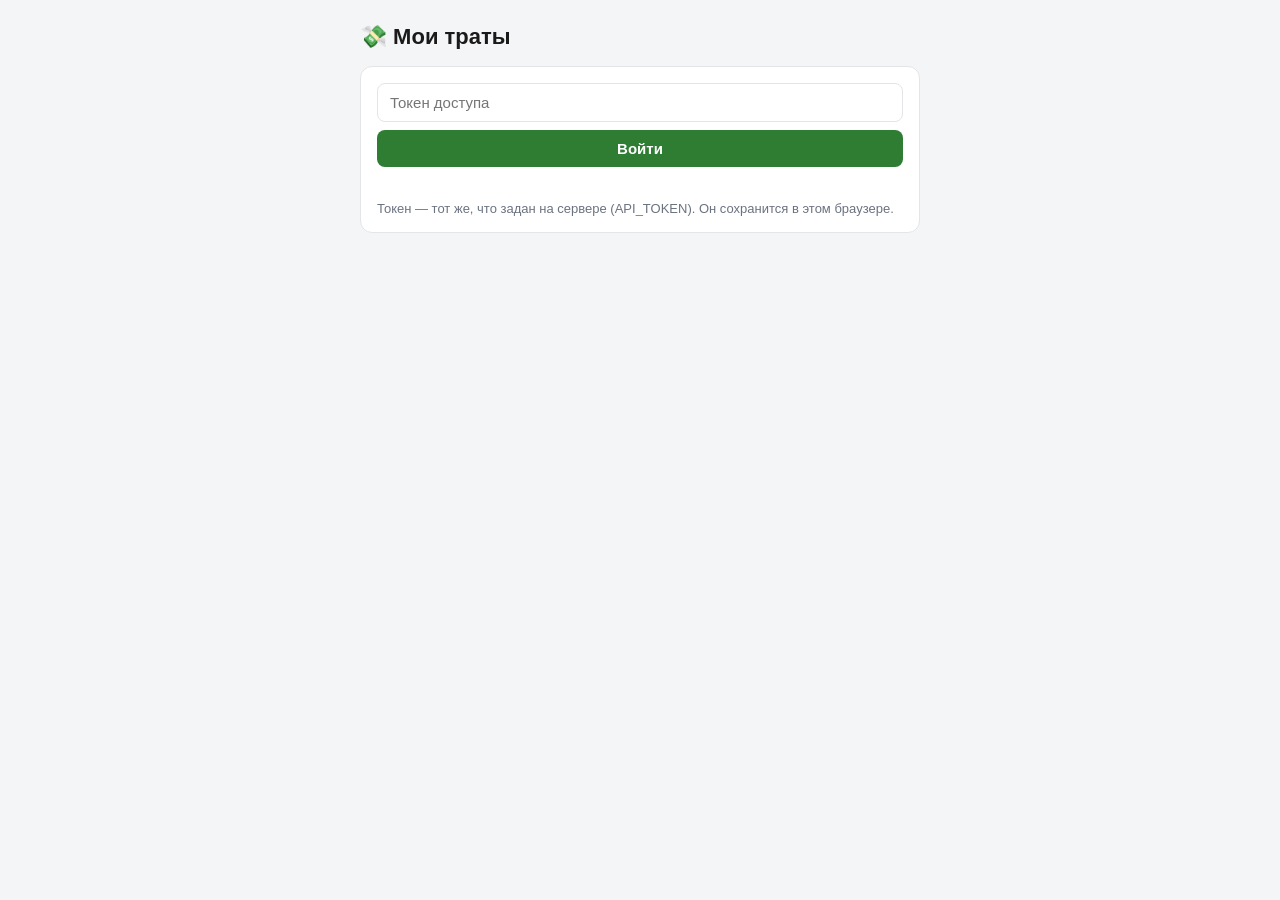
==== backend/src/main/resources/static/index.html @ 8e9bea10 "Диаграммы разбивки: кольцевая (donut) диаграмма по категориям - Android: BreakdownSection рисует don" ====
<!DOCTYPE html>
<html lang="ru">
<head>
    <meta charset="UTF-8">
    <meta name="viewport" content="width=device-width, initial-scale=1.0">
    <title>Мои траты</title>
    <style>
        :root {
            --bg: #f4f5f7;
            --card: #ffffff;
            --text: #1a1a1a;
            --muted: #6b7280;
            --accent: #2e7d32;
            --border: #e3e5e8;
            --danger: #c0392b;
        }
        @media (prefers-color-scheme: dark) {
            :root {
                --bg: #16181c; --card: #22262c; --text: #e8eaed;
                --muted: #9aa0a6; --border: #333840;
            }
        }
        * { box-sizing: border-box; }
        body {
            margin: 0; padding: 16px; background: var(--bg); color: var(--text);
            font-family: -apple-system, Segoe UI, Roboto, Arial, sans-serif;
            display: flex; justify-content: center;
        }
        .wrap { width: 100%; max-width: 560px; }
        h1 { font-size: 22px; margin: 8px 0 16px; }
        .card {
            background: var(--card); border: 1px solid var(--border);
            border-radius: 12px; padding: 16px; margin-bottom: 16px;
        }
        form { display: flex; flex-wrap: wrap; gap: 8px; }
        input {
            padding: 10px 12px; border: 1px solid var(--border); border-radius: 8px;
            background: transparent; color: var(--text); font-size: 15px;
        }
        #category { flex: 1 1 160px; }
        #amount { width: 110px; }
        #note { flex: 1 1 100%; }
        #token { flex: 1 1 100%; }
        button {
            padding: 10px 16px; border: none; border-radius: 8px; cursor: pointer;
            background: var(--accent); color: #fff; font-size: 15px; font-weight: 600;
        }
        button:disabled { opacity: .6; cursor: default; }
        #addBtn, #loginBtn { flex: 1 1 100%; }
        .hint { color: var(--muted); font-size: 13px; margin-top: 8px; }
        .topbar { display: flex; align-items: center; justify-content: space-between; }
        .linkbtn {
            background: transparent; color: var(--muted); font-weight: 400;
            font-size: 13px; padding: 4px 8px;
        }
        .periods { display: flex; gap: 8px; margin-bottom: 16px; flex-wrap: wrap; }
        .periods button {
            flex: 1; background: var(--card); color: var(--text);
            border: 1px solid var(--border); font-weight: 500; padding: 8px 10px;
        }
        .periods button.active { background: var(--accent); color: #fff; border-color: var(--accent); }
        .total { font-size: 15px; color: var(--muted); margin: 4px 2px 12px; }
        .total b { color: var(--text); font-size: 18px; }
        .bd-title { font-weight: 600; margin-bottom: 8px; }
        .bd-row { padding: 8px 2px; }
        .bd-head { display: flex; justify-content: space-between; font-size: 15px; margin-bottom: 4px; gap: 8px; }
        .bd-head span:last-child { color: var(--muted); white-space: nowrap; }
        .bd-bar { height: 6px; border-radius: 3px; background: var(--border); overflow: hidden; }
        .bd-bar > div { height: 100%; background: var(--accent); }
        .donut { width: 170px; height: 170px; border-radius: 50%; margin: 8px auto 16px; position: relative; }
        .donut-hole {
            position: absolute; inset: 34px; border-radius: 50%; background: var(--card);
            display: flex; align-items: center; justify-content: center;
        }
        .donut-hole span { font-weight: 600; font-size: 15px; }
        .dot { display: inline-block; width: 11px; height: 11px; border-radius: 3px; margin-right: 8px; vertical-align: middle; }
        .row {
            display: flex; align-items: center; gap: 12px;
            padding: 12px 4px; border-bottom: 1px solid var(--border);
        }
        .row:last-child { border-bottom: none; }
        .row .info { flex: 1; min-width: 0; }
        .row .cat { font-size: 16px; }
        .row .date { font-size: 12px; color: var(--muted); margin-top: 2px; }
        .row .amt { font-size: 16px; font-weight: 600; white-space: nowrap; }
        .del {
            background: transparent; color: var(--danger); font-size: 18px;
            padding: 4px 8px; font-weight: 400;
        }
        .edit {
            background: transparent; color: var(--muted); font-size: 16px;
            padding: 4px 8px; font-weight: 400;
        }
        .empty { color: var(--muted); text-align: center; padding: 24px 0; }
        .error { color: var(--danger); margin: 8px 2px; min-height: 18px; }
        .hidden { display: none; }
    </style>
</head>
<body>
<div class="wrap">
    <div class="topbar">
        <h1>💸 Мои траты</h1>
        <button id="logoutBtn" class="linkbtn hidden" type="button">Сменить токен</button>
    </div>

    <!-- Экран входа: показывается, пока не введён верный токен. -->
    <div class="card" id="loginCard">
        <form id="loginForm">
            <input id="token" type="password" placeholder="Токен доступа" required>
            <button id="loginBtn" type="submit">Войти</button>
        </form>
        <div class="error" id="loginError"></div>
        <div class="hint">Токен — тот же, что задан на сервере (API_TOKEN). Он сохранится в этом браузере.</div>
    </div>

    <!-- Основной интерфейс: показывается после входа. -->
    <div id="appArea" class="hidden">
        <div class="card">
            <form id="addForm">
                <input id="category" placeholder="Категория (напр. кофе)" required>
                <input id="amount" placeholder="Сумма" inputmode="decimal" required>
                <input id="note" placeholder="Заметка (необязательно)">
                <button id="addBtn" type="submit">Добавить трату</button>
            </form>
            <div class="error" id="error"></div>
        </div>

        <div class="card" id="budget"></div>

        <div class="periods" id="periods">
            <button type="button" data-period="today">Сегодня</button>
            <button type="button" data-period="week">Неделя</button>
            <button type="button" data-period="month" class="active">Месяц</button>
            <button type="button" data-period="all">Всё</button>
        </div>

        <div class="total" id="total"></div>

        <div class="card hidden" id="breakdown"></div>

        <div class="card" id="list">
            <div class="empty">Загрузка…</div>
        </div>
    </div>
</div>

<script>
    const API = '/api/expenses';
    const errorEl = document.getElementById('error');
    const listEl = document.getElementById('list');
    const totalEl = document.getElementById('total');
    const breakdownEl = document.getElementById('breakdown');
    const loginCard = document.getElementById('loginCard');
    const appArea = document.getElementById('appArea');
    const loginError = document.getElementById('loginError');

    let allData = [];            // все траты, как пришли с сервера
    let currentPeriod = 'month'; // выбранный период: today | week | month | all
    let budgetValue = null;      // месячный бюджет (null — не задан)

    // --- Токен доступа хранится в localStorage этого браузера ---
    function getToken() { return localStorage.getItem('apiToken') || ''; }
    function setToken(t) {
        if (t) localStorage.setItem('apiToken', t);
        else localStorage.removeItem('apiToken');
    }

    function showLogin(msg) {
        loginError.textContent = msg || '';
        loginCard.classList.remove('hidden');
        appArea.classList.add('hidden');
        document.getElementById('logoutBtn').classList.add('hidden');
    }
    function showApp() {
        loginCard.classList.add('hidden');
        appArea.classList.remove('hidden');
        document.getElementById('logoutBtn').classList.remove('hidden');
    }

    // Обёртка над fetch: добавляет токен в заголовок и обрабатывает 401 (неверный токен).
    async function apiFetch(path, opts = {}) {
        const headers = Object.assign({}, opts.headers || {}, {
            'Authorization': 'Bearer ' + getToken(),
        });
        const res = await fetch(path, Object.assign({}, opts, { headers }));
        if (res.status === 401) {
            setToken('');
            showLogin('Неверный токен. Введите правильный.');
            throw new Error('Не авторизовано (401)');
        }
        return res;
    }

    function money(v) { return Number.isInteger(v) ? String(v) : String(v); }

    // Категориальная палитра (референс dataviz-гайда): 8 хуёв в фиксированном порядке под
    // светлую/тёмную тему; цвет закреплён за категорией. Остальное («прочее», «без категории») — серый.
    const CAT_ORDER = ['еда', 'транспорт', 'дом', 'развлечения', 'здоровье', 'одежда', 'связь', 'подарки'];
    const CAT_HUES_LIGHT = ['#2a78d6', '#008300', '#e87ba4', '#eda100', '#1baf7a', '#eb6834', '#4a3aa7', '#e34948'];
    const CAT_HUES_DARK = ['#3987e5', '#008300', '#d55181', '#c98500', '#199e70', '#d95926', '#9085e9', '#e66767'];
    function catColor(group) {
        const dark = window.matchMedia('(prefers-color-scheme: dark)').matches;
        const i = CAT_ORDER.indexOf(group);
        if (i >= 0) return (dark ? CAT_HUES_DARK : CAT_HUES_LIGHT)[i];
        return dark ? '#6b7280' : '#9aa0a6';
    }

    function fmtDate(iso) {
        const d = new Date(iso);
        if (isNaN(d)) return iso.slice(0, 16);
        const p = (n) => String(n).padStart(2, '0');
        return `${p(d.getDate())}.${p(d.getMonth() + 1)} ${p(d.getHours())}:${p(d.getMinutes())}`;
    }

    // Начало сегодняшнего дня (00:00) — от него отсчитываем периоды.
    function startOfToday() { const d = new Date(); d.setHours(0, 0, 0, 0); return d; }

    // Попадает ли трата в выбранный период. Неделя = последние 7 дней, месяц = последние 30 дней.
    function inPeriod(iso) {
        if (currentPeriod === 'all') return true;
        const d = new Date(iso);
        if (isNaN(d)) return true;
        const today0 = startOfToday();
        if (currentPeriod === 'today') return d >= today0;
        const start = new Date(today0);
        start.setDate(start.getDate() - (currentPeriod === 'week' ? 6 : 29));
        return d >= start;
    }

    async function load() {
        errorEl.textContent = '';
        try {
            const res = await apiFetch(API);
            if (!res.ok) throw new Error('HTTP ' + res.status);
            const data = await res.json();
            data.sort((a, b) => b.createdAt.localeCompare(a.createdAt));
            allData = data;
            const bRes = await apiFetch('/api/budget');
            budgetValue = bRes.ok ? (await bRes.json()).monthlyBudget : null;
            renderBudget();
            applyView();
        } catch (e) {
            if (e.message.includes('401')) return;
            listEl.innerHTML = '<div class="empty">Не удалось загрузить траты</div>';
            errorEl.textContent = 'Ошибка сети: ' + e.message;
        }
    }

    // Пересчитать и перерисовать всё под выбранный период.
    function applyView() {
        const data = allData.filter((e) => inPeriod(e.createdAt));
        renderTotal(data);
        renderBreakdown(data);
        renderList(data);
    }

    // Относится ли трата к текущему календарному месяцу (для бюджета).
    function inCurrentMonth(iso) {
        const d = new Date(iso);
        if (isNaN(d)) return false;
        const now = new Date();
        return d.getFullYear() === now.getFullYear() && d.getMonth() === now.getMonth();
    }

    // Карточка бюджета: сколько потрачено за календарный месяц против лимита.
    function renderBudget() {
        const el = document.getElementById('budget');
        const spent = allData.filter((e) => inCurrentMonth(e.createdAt)).reduce((s, e) => s + e.amount, 0);
        if (budgetValue == null) {
            el.innerHTML = `<div class="topbar"><span class="bd-title">Бюджет на месяц</span>
                <button class="linkbtn" id="setBudget">Задать</button></div>
                <div class="hint">Не задан. Нажми «Задать», чтобы установить лимит.</div>`;
        } else {
            const left = budgetValue - spent;
            const over = left < 0;
            const pct = budgetValue > 0 ? Math.min(100, Math.round(spent / budgetValue * 100)) : 0;
            const barColor = over ? 'var(--danger)' : 'var(--accent)';
            const leftText = over ? 'Перерасход: ' + money(-left) + ' ₽' : 'Осталось: ' + money(left) + ' ₽';
            el.innerHTML = `<div class="topbar"><span class="bd-title">Бюджет на месяц</span>
                <button class="linkbtn" id="setBudget">Изменить</button></div>
                <div>Потрачено ${money(spent)} из ${money(budgetValue)} ₽</div>
                <div class="bd-bar" style="margin:8px 0"><div style="width:${pct}%;background:${barColor}"></div></div>
                <div style="color:${over ? 'var(--danger)' : 'var(--muted)'}">${leftText}</div>`;
        }
        document.getElementById('setBudget').addEventListener('click', editBudget);
    }

    async function editBudget() {
        const cur = budgetValue == null ? '' : String(budgetValue);
        const input = prompt('Бюджет на месяц (₽). Оставь пустым, чтобы убрать бюджет:', cur);
        if (input === null) return; // нажали "Отмена"
        const v = input.trim() === '' ? null : parseFloat(input.replace(',', '.'));
        try {
            await apiFetch('/api/budget', {
                method: 'PUT',
                headers: { 'Content-Type': 'application/json' },
                body: JSON.stringify({ monthlyBudget: (v && v > 0) ? v : null }),
            });
            load();
        } catch (e) {
            if (!e.message.includes('401')) errorEl.textContent = 'Не удалось сохранить бюджет: ' + e.message;
        }
    }

    function renderTotal(data) {
        const sum = data.reduce((s, e) => s + e.amount, 0);
        totalEl.innerHTML = `Всего за период: <b>${money(sum)} ₽</b> · ${data.length} трат`;
    }

    // Разбивка по обобщённым категориям (от ИИ): кольцевая диаграмма + легенда.
    function renderBreakdown(data) {
        if (data.length === 0) { breakdownEl.classList.add('hidden'); return; }
        breakdownEl.classList.remove('hidden');
        const total = data.reduce((s, e) => s + e.amount, 0);
        const map = {};
        data.forEach((e) => {
            const g = e.categoryGroup || 'без категории';
            map[g] = (map[g] || 0) + e.amount;
        });
        // Все группы (их не больше ~10), по убыванию — чтобы доли складывались в целое кольцо.
        const groups = Object.entries(map).sort((a, b) => b[1] - a[1]);

        // Кольцо через conic-gradient: доли идут подряд.
        let acc = 0;
        const stops = groups.map(([g, sum]) => {
            const from = total > 0 ? acc / total * 100 : 0;
            acc += sum;
            const to = total > 0 ? acc / total * 100 : 0;
            return `${catColor(g)} ${from}% ${to}%`;
        }).join(', ');

        // Легенда: цветной маркер + название + сумма и доля.
        const legend = groups.map(([g, sum]) => {
            const pct = total > 0 ? Math.round(sum / total * 100) : 0;
            return `<div class="bd-row"><div class="bd-head">
                <span><span class="dot" style="background:${catColor(g)}"></span>${escapeHtml(g)}</span>
                <span>${money(sum)} ₽ · ${pct}%</span></div></div>`;
        }).join('');

        breakdownEl.innerHTML = `<div class="topbar"><span class="bd-title">По категориям</span>
            <button class="linkbtn" id="reclassifyBtn" title="Определить категории через ИИ">↻ ИИ</button></div>
            <div class="donut" style="background: conic-gradient(${stops})">
                <div class="donut-hole"><span>${money(total)} ₽</span></div>
            </div>
            ${legend}`;
        document.getElementById('reclassifyBtn').addEventListener('click', reclassify);
    }

    // Попросить сервер проставить категории тратам, у которых их ещё нет (через ИИ).
    async function reclassify() {
        try {
            const res = await apiFetch('/api/reclassify', { method: 'POST' });
            const r = res.ok ? await res.json() : { pending: 0 };
            errorEl.textContent = `ИИ обрабатывает ${r.pending} трат без категории… обновлю через несколько секунд.`;
            setTimeout(load, 5000);
        } catch (e) {
            if (!e.message.includes('401')) errorEl.textContent = 'Не удалось запустить: ' + e.message;
        }
    }

    function renderList(data) {
        if (data.length === 0) {
            listEl.innerHTML = '<div class="empty">За этот период трат нет.</div>';
            return;
        }
        listEl.innerHTML = data.map((e) => `
            <div class="row">
                <div class="info">
                    <div class="cat">${escapeHtml(e.category)}</div>
                    <div class="date">${fmtDate(e.createdAt)}${e.categoryGroup ? ' · ' + escapeHtml(e.categoryGroup) : ''}${e.note ? ' · ' + escapeHtml(e.note) : ''}</div>
                </div>
                <div class="amt">${money(e.amount)} ₽</div>
                <button class="edit" title="Изменить" data-id="${e.id}">✎</button>
                <button class="del" title="Удалить" data-id="${e.id}">✕</button>
            </div>
        `).join('');

        listEl.querySelectorAll('.del').forEach((btn) => {
            btn.addEventListener('click', () => del(btn.dataset.id));
        });
        listEl.querySelectorAll('.edit').forEach((btn) => {
            btn.addEventListener('click', () => editExpense(btn.dataset.id));
        });
    }

    // Правка траты: спрашиваем новую категорию и сумму, шлём PUT (категорию ИИ пересчитываем).
    async function editExpense(id) {
        const e = allData.find((x) => x.id === id);
        if (!e) return;
        const category = prompt('Категория:', e.category);
        if (category === null) return;
        const amountStr = prompt('Сумма:', String(e.amount));
        if (amountStr === null) return;
        const amount = parseFloat(amountStr.replace(',', '.'));
        if (!category.trim() || isNaN(amount) || amount <= 0) {
            errorEl.textContent = 'Введите категорию и сумму больше нуля';
            return;
        }
        try {
            const res = await apiFetch(`${API}/${id}`, {
                method: 'PUT',
                headers: { 'Content-Type': 'application/json' },
                body: JSON.stringify({ amount, category: category.trim(), note: e.note, categoryGroup: null }),
            });
            if (!res.ok) throw new Error('HTTP ' + res.status);
            load();
        } catch (err) {
            if (!err.message.includes('401')) errorEl.textContent = 'Не удалось изменить: ' + err.message;
        }
    }

    function escapeHtml(s) {
        const div = document.createElement('div');
        div.textContent = s;
        return div.innerHTML;
    }

    async function del(id) {
        try {
            const res = await apiFetch(`${API}/${id}`, { method: 'DELETE' });
            if (!res.ok && res.status !== 204) throw new Error('HTTP ' + res.status);
            load();
        } catch (e) {
            if (!e.message.includes('401')) errorEl.textContent = 'Не удалось удалить: ' + e.message;
        }
    }

    // --- Обработчики ---
    document.querySelectorAll('#periods button').forEach((btn) => {
        btn.addEventListener('click', () => {
            currentPeriod = btn.dataset.period;
            document.querySelectorAll('#periods button').forEach((b) => b.classList.toggle('active', b === btn));
            applyView();
        });
    });

    document.getElementById('loginForm').addEventListener('submit', (ev) => {
        ev.preventDefault();
        const t = document.getElementById('token').value.trim();
        if (!t) return;
        setToken(t);
        document.getElementById('token').value = '';
        showApp();
        load();
    });

    document.getElementById('logoutBtn').addEventListener('click', () => {
        setToken('');
        showLogin();
    });

    document.getElementById('addForm').addEventListener('submit', async (ev) => {
        ev.preventDefault();
        errorEl.textContent = '';
        const category = document.getElementById('category').value.trim();
        const amountRaw = document.getElementById('amount').value.replace(',', '.');
        const noteRaw = document.getElementById('note').value.trim();
        const amount = parseFloat(amountRaw);
        if (!category || isNaN(amount) || amount <= 0) {
            errorEl.textContent = 'Введите категорию и сумму больше нуля';
            return;
        }
        const btn = document.getElementById('addBtn');
        btn.disabled = true;
        try {
            const res = await apiFetch(API, {
                method: 'POST',
                headers: { 'Content-Type': 'application/json' },
                body: JSON.stringify({ amount, category, note: noteRaw || null }),
            });
            if (!res.ok) throw new Error('HTTP ' + res.status);
            document.getElementById('category').value = '';
            document.getElementById('amount').value = '';
            document.getElementById('note').value = '';
            load();
        } catch (e) {
            if (!e.message.includes('401')) errorEl.textContent = 'Не удалось добавить: ' + e.message;
        } finally {
            btn.disabled = false;
        }
    });

    // При открытии: если токен уже сохранён — показываем приложение, иначе — вход.
    if (getToken()) {
        showApp();
        load();
    } else {
        showLogin();
    }
</script>
</body>
</html>
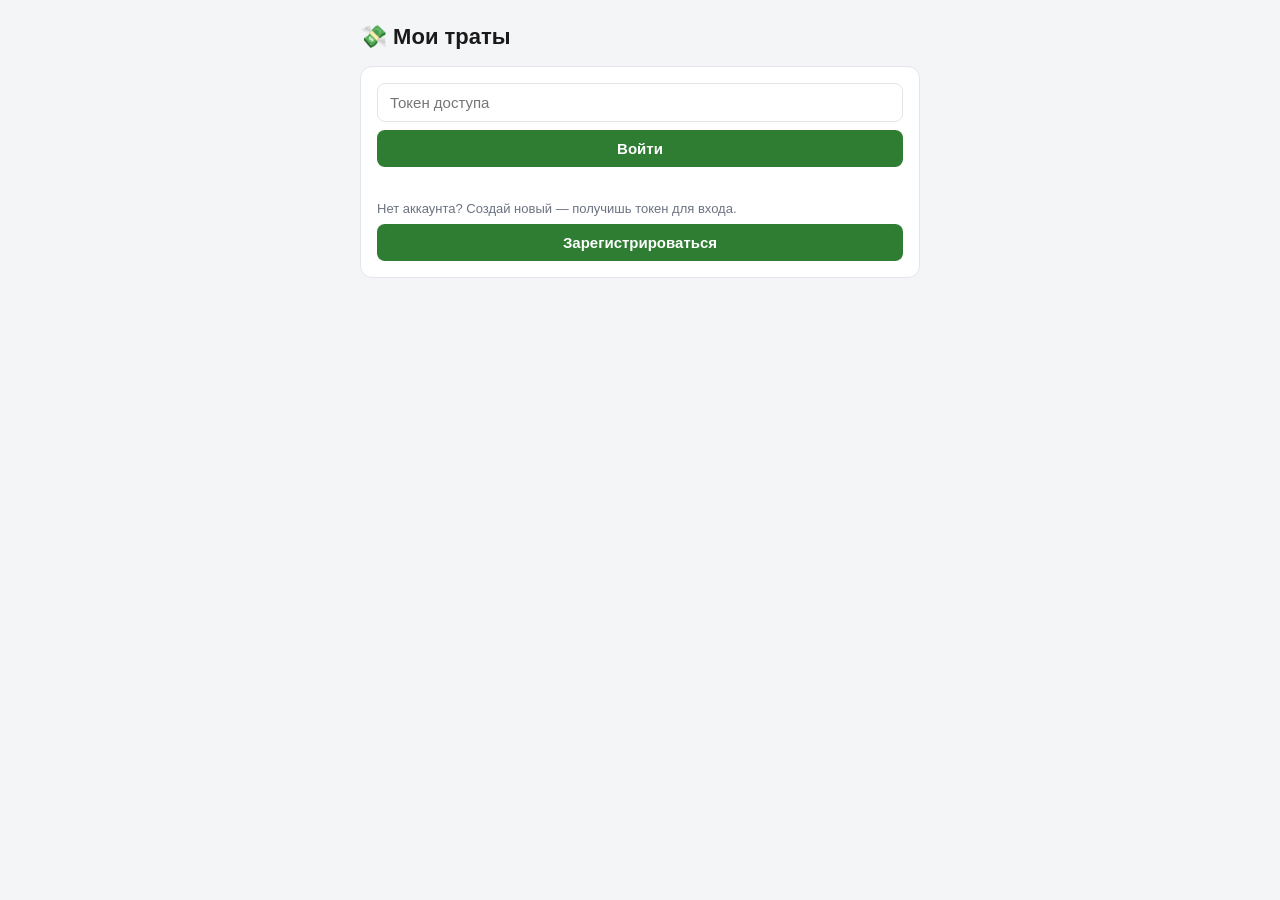
==== commit c198ce55: "Per-user аккаунты (клиенты): вход/регистрация в приложении и на вебе - Android: TokenStore (SharedPr" ====
--- a/backend/src/main/resources/static/index.html
+++ b/backend/src/main/resources/static/index.html
@@ -110,7 +110,8 @@
             <button id="loginBtn" type="submit">Войти</button>
         </form>
         <div class="error" id="loginError"></div>
-        <div class="hint">Токен — тот же, что задан на сервере (API_TOKEN). Он сохранится в этом браузере.</div>
+        <div class="hint">Нет аккаунта? Создай новый — получишь токен для входа.</div>
+        <button id="registerBtn" type="button" style="width:100%;margin-top:8px">Зарегистрироваться</button>
     </div>
 
     <!-- Основной интерфейс: показывается после входа. -->
@@ -444,6 +445,27 @@
         load();
     });
 
+    // Регистрация: спрашиваем имя, создаём аккаунт, сохраняем токен и входим.
+    document.getElementById('registerBtn').addEventListener('click', async () => {
+        const name = prompt('Ваше имя (для нового аккаунта):');
+        if (name === null) return;
+        try {
+            const res = await fetch('/api/register', {
+                method: 'POST',
+                headers: { 'Content-Type': 'application/json' },
+                body: JSON.stringify({ name: name.trim() || 'Пользователь' }),
+            });
+            if (!res.ok) throw new Error('HTTP ' + res.status);
+            const data = await res.json();
+            setToken(data.token);
+            alert('Аккаунт создан! Твой токен (сохрани его — он нужен для входа в приложении и связи с ботом):\n\n' + data.token);
+            showApp();
+            load();
+        } catch (e) {
+            loginError.textContent = 'Не удалось зарегистрироваться: ' + e.message;
+        }
+    });
+
     document.getElementById('logoutBtn').addEventListener('click', () => {
         setToken('');
         showLogin();
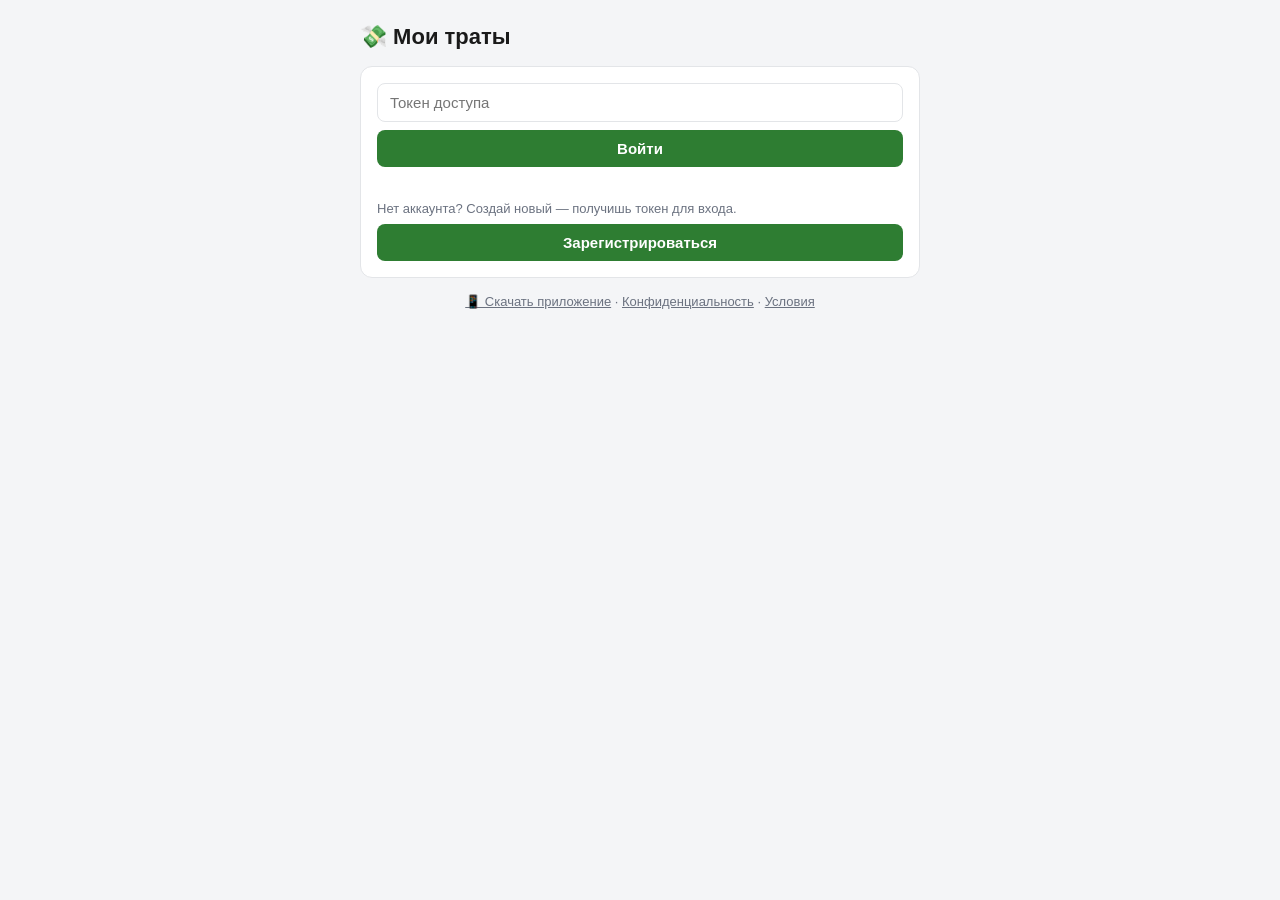
==== commit 5eb85c45: "Страница установки, конфиденциальность и условия + SECURITY, CHANGELOG, LICENSE (v1.2.0) - /install." ====
--- a/backend/src/main/resources/static/index.html
+++ b/backend/src/main/resources/static/index.html
@@ -40,7 +40,12 @@
         #category { flex: 1 1 160px; }
         #amount { width: 110px; }
         #note { flex: 1 1 100%; }
+        #tag { flex: 1 1 100%; }
         #token { flex: 1 1 100%; }
+        #tagFilter {
+            padding: 6px 10px; border: 1px solid var(--border); border-radius: 8px;
+            background: transparent; color: var(--text); font-size: 13px; flex: 1;
+        }
         button {
             padding: 10px 16px; border: none; border-radius: 8px; cursor: pointer;
             background: var(--accent); color: #fff; font-size: 15px; font-weight: 600;
@@ -93,13 +98,34 @@
         }
         .empty { color: var(--muted); text-align: center; padding: 24px 0; }
         .error { color: var(--danger); margin: 8px 2px; min-height: 18px; }
+        .who { color: var(--muted); font-size: 13px; margin-top: 2px; }
+        /* График «по времени»: одна серия столбиков одного акцентного цвета. */
+        .trend-bars { display: flex; align-items: flex-end; gap: 2px; height: 120px; margin-top: 8px; }
+        .tbar { flex: 1; height: 100%; display: flex; align-items: flex-end; }
+        .tbar-fill { width: 100%; background: var(--accent); border-radius: 3px 3px 0 0; }
+        .trend-labels { display: flex; gap: 2px; margin-top: 4px; }
+        .trend-labels span {
+            flex: 1; text-align: center; font-size: 11px; color: var(--muted);
+            white-space: nowrap; overflow: hidden;
+        }
         .hidden { display: none; }
+        .footer-links { text-align: center; color: var(--muted); font-size: 13px; margin: 8px 0 24px; }
+        .footer-links a { color: var(--muted); }
+        /* Подсказка при наведении на сектор кольцевой диаграммы — следует за курсором. */
+        .donut-tip {
+            position: fixed; pointer-events: none; z-index: 10;
+            background: var(--card); border: 1px solid var(--border); border-radius: 6px;
+            padding: 4px 8px; font-size: 13px; box-shadow: 0 2px 6px rgba(0, 0, 0, .2);
+        }
     </style>
 </head>
 <body>
 <div class="wrap">
     <div class="topbar">
-        <h1>💸 Мои траты</h1>
+        <div>
+            <h1>💸 Мои траты</h1>
+            <div class="who hidden" id="who"></div>
+        </div>
         <button id="logoutBtn" class="linkbtn hidden" type="button">Сменить токен</button>
     </div>
 
@@ -121,12 +147,19 @@
                 <input id="category" placeholder="Категория (напр. кофе)" required>
                 <input id="amount" placeholder="Сумма" inputmode="decimal" required>
                 <input id="note" placeholder="Заметка (необязательно)">
+                <input id="tag" placeholder="Тег (необязательно, напр. поездка)">
                 <button id="addBtn" type="submit">Добавить трату</button>
             </form>
             <div class="error" id="error"></div>
         </div>
 
         <div class="card" id="budget"></div>
+
+        <!-- Фильтр по тегу: пустой — без фильтра, иначе список запрашивается заново
+             через GET /api/expenses?tag=... (см. load()). -->
+        <div style="display:flex; gap:8px; margin: 0 2px 12px;">
+            <input id="tagFilter" placeholder="Фильтр по тегу">
+        </div>
 
         <div class="periods" id="periods">
             <button type="button" data-period="today">Сегодня</button>
@@ -137,13 +170,30 @@
 
         <div class="total" id="total"></div>
 
+        <div style="text-align:right;margin:-6px 2px 12px">
+            <button id="csvBtn" class="linkbtn" type="button">⭳ Скачать CSV</button>
+        </div>
+
         <div class="card hidden" id="breakdown"></div>
+
+        <div class="card hidden" id="trend"></div>
 
         <div class="card" id="list">
             <div class="empty">Загрузка…</div>
         </div>
     </div>
+
+    <!-- Подвал: ссылки на информационные страницы (статика рядом, см. legal.css).
+         Виден всегда — и на экране входа, и после него. -->
+    <div class="footer-links">
+        <a href="./install.html">📱 Скачать приложение</a> ·
+        <a href="./privacy.html">Конфиденциальность</a> ·
+        <a href="./terms.html">Условия</a>
+    </div>
 </div>
+
+<!-- Подсказка над сектором donut-диаграммы при наведении мышью (JS двигает и заполняет её). -->
+<div class="donut-tip hidden" id="donutTip"></div>
 
 <script>
     const API = '/api/expenses';
@@ -155,9 +205,11 @@
     const appArea = document.getElementById('appArea');
     const loginError = document.getElementById('loginError');
 
-    let allData = [];            // все траты, как пришли с сервера
+    let allData = [];            // ВСЯ история трат с сервера, без фильтра по периоду/тегу
     let currentPeriod = 'month'; // выбранный период: today | week | month | all
     let budgetValue = null;      // месячный бюджет (null — не задан)
+    let tagFilter = '';          // текущий фильтр по тегу (пусто — без фильтра); только для
+                                  // списка/аналитики, бюджет считается по allData напрямую
 
     // --- Токен доступа хранится в localStorage этого браузера ---
     function getToken() { return localStorage.getItem('apiToken') || ''; }
@@ -171,11 +223,27 @@
         loginCard.classList.remove('hidden');
         appArea.classList.add('hidden');
         document.getElementById('logoutBtn').classList.add('hidden');
+        document.getElementById('who').classList.add('hidden');
     }
     function showApp() {
         loginCard.classList.add('hidden');
         appArea.classList.remove('hidden');
         document.getElementById('logoutBtn').classList.remove('hidden');
+        loadMe(); // подтянуть имя вошедшего пользователя в шапку
+    }
+
+    // Узнать имя текущего пользователя (/api/me) и показать его под заголовком.
+    async function loadMe() {
+        const el = document.getElementById('who');
+        try {
+            const res = await apiFetch('/api/me');
+            if (!res.ok) { el.classList.add('hidden'); return; }
+            const me = await res.json();
+            el.textContent = 'Вошёл как: ' + me.name;
+            el.classList.remove('hidden');
+        } catch (e) {
+            el.classList.add('hidden'); // 401 обработает apiFetch (покажет вход)
+        }
     }
 
     // Обёртка над fetch: добавляет токен в заголовок и обрабатывает 401 (неверный токен).
@@ -194,7 +262,7 @@
 
     function money(v) { return Number.isInteger(v) ? String(v) : String(v); }
 
-    // Категориальная палитра (референс dataviz-гайда): 8 хуёв в фиксированном порядке под
+    // Категориальная палитра (референс dataviz-гайда): 8 оттенков в фиксированном порядке под
     // светлую/тёмную тему; цвет закреплён за категорией. Остальное («прочее», «без категории») — серый.
     const CAT_ORDER = ['еда', 'транспорт', 'дом', 'развлечения', 'здоровье', 'одежда', 'связь', 'подарки'];
     const CAT_HUES_LIGHT = ['#2a78d6', '#008300', '#e87ba4', '#eda100', '#1baf7a', '#eb6834', '#4a3aa7', '#e34948'];
@@ -228,9 +296,22 @@
         return d >= start;
     }
 
+    // Совпадает ли трата с текущим фильтром по тегу. Пусто — фильтр не задан, проходит всё.
+    // Без учёта регистра — так же, как на сервере GET /api/expenses?tag= (ExpenseRepository.all).
+    function matchesTagFilter(e) {
+        if (!tagFilter) return true;
+        return (e.tag || '').toLowerCase() === tagFilter.toLowerCase();
+    }
+
     async function load() {
         errorEl.textContent = '';
         try {
+            // Всегда грузим ПОЛНУЮ историю (без tag в запросе) — фильтр по тегу применяется
+            // на клиенте, в applyView(), точно так же, как период. Если бы вместо этого мы
+            // запрашивали GET /api/expenses?tag=... и клали результат прямо в allData, карточка
+            // "Бюджет на месяц" (она читает allData напрямую, без tag-фильтра) считала бы
+            // "потрачено за месяц" только по тратам с этим тегом — вводя в заблуждение
+            // (кажется, что бюджет почти не тронут, хотя реально потрачено намного больше).
             const res = await apiFetch(API);
             if (!res.ok) throw new Error('HTTP ' + res.status);
             const data = await res.json();
@@ -247,11 +328,12 @@
         }
     }
 
-    // Пересчитать и перерисовать всё под выбранный период.
+    // Пересчитать и перерисовать всё под выбранный период И тег (не бюджет — см. load()).
     function applyView() {
-        const data = allData.filter((e) => inPeriod(e.createdAt));
+        const data = allData.filter((e) => inPeriod(e.createdAt) && matchesTagFilter(e));
         renderTotal(data);
         renderBreakdown(data);
+        renderTrend(data);
         renderList(data);
     }
 
@@ -340,11 +422,78 @@
 
         breakdownEl.innerHTML = `<div class="topbar"><span class="bd-title">По категориям</span>
             <button class="linkbtn" id="reclassifyBtn" title="Определить категории через ИИ">↻ ИИ</button></div>
-            <div class="donut" style="background: conic-gradient(${stops})">
+            <div class="donut" id="donut" style="background: conic-gradient(${stops})">
                 <div class="donut-hole"><span>${money(total)} ₽</span></div>
             </div>
             ${legend}`;
         document.getElementById('reclassifyBtn').addEventListener('click', reclassify);
+        attachDonutHover(groups, total);
+    }
+
+    // Наведение на кольцевую диаграмму: conic-gradient рисует секторы одной заливкой без
+    // отдельных DOM-элементов, поэтому обычный title на каждый сектор не повесить — считаем
+    // угол курсора от центра вручную и сравниваем с границами долей (те же проценты, что
+    // ушли в conic-gradient). conic-gradient идёт по часовой стрелке от 12 часов — так же
+    // считаем и угол наведения.
+    function attachDonutHover(groups, total) {
+        const donutEl = document.getElementById('donut');
+        const tip = document.getElementById('donutTip');
+        let acc = 0;
+        const sectors = groups.map(([g, sum]) => {
+            const from = total > 0 ? acc / total * 360 : 0;
+            acc += sum;
+            const to = total > 0 ? acc / total * 360 : 0;
+            return { group: g, sum, from, to };
+        });
+        // Сложение долей по очереди (acc) не всегда бит-в-бит совпадает с total, посчитанным
+        // отдельно (сложение чисел с плавающей точкой не ассоциативно) — последняя граница
+        // могла оказаться чуть меньше 360° (например, 359.99999999999994). На шве в 12 часов
+        // это давало то пропадающую, то мигающую подсказку. Последняя граница всегда должна
+        // замыкать круг ровно на 360°.
+        if (sectors.length > 0) sectors[sectors.length - 1].to = 360;
+
+        donutEl.addEventListener('mousemove', (ev) => {
+            const rect = donutEl.getBoundingClientRect();
+            const scale = rect.width / 170; // диаграмма всегда 170px, но на всякий случай пересчитываем
+            const dx = ev.clientX - (rect.left + rect.width / 2);
+            const dy = ev.clientY - (rect.top + rect.height / 2);
+            const dist = Math.hypot(dx, dy);
+            const holeR = 51 * scale; // радиус дырки (inset 34px от радиуса 85px)
+            const outerR = rect.width / 2;
+            if (dist < holeR || dist > outerR) { tip.classList.add('hidden'); return; }
+
+            let deg = Math.atan2(dx, -dy) * 180 / Math.PI; // 0° = 12 часов, по часовой стрелке
+            if (deg < 0) deg += 360;
+            const hit = sectors.find((s) => deg >= s.from && deg < s.to);
+            if (!hit) { tip.classList.add('hidden'); return; }
+
+            const pct = total > 0 ? Math.round(hit.sum / total * 100) : 0;
+            tip.textContent = `${hit.group}: ${money(hit.sum)} ₽ · ${pct}%`;
+            tip.style.left = (ev.clientX + 12) + 'px';
+            tip.style.top = (ev.clientY + 12) + 'px';
+            tip.classList.remove('hidden');
+        });
+        donutEl.addEventListener('mouseleave', () => tip.classList.add('hidden'));
+    }
+
+    // Скачать все траты в CSV. Токен нужен в заголовке, поэтому качаем через fetch и сохраняем
+    // как файл через временную ссылку (обычный <a href> заголовок Authorization не отправит).
+    async function downloadCsv() {
+        try {
+            const res = await apiFetch('/api/expenses.csv');
+            if (!res.ok) throw new Error('HTTP ' + res.status);
+            const blob = await res.blob();
+            const url = URL.createObjectURL(blob);
+            const a = document.createElement('a');
+            a.href = url;
+            a.download = 'expenses.csv';
+            document.body.appendChild(a);
+            a.click();
+            a.remove();
+            URL.revokeObjectURL(url);
+        } catch (e) {
+            if (!e.message.includes('401')) errorEl.textContent = 'Не удалось скачать CSV: ' + e.message;
+        }
     }
 
     // Попросить сервер проставить категории тратам, у которых их ещё нет (через ИИ).
@@ -359,6 +508,80 @@
         }
     }
 
+    // Разбить траты периода на столбики по времени: неделя/месяц — по дням, «Всё» — по месяцам.
+    // «Сегодня» — один день, тренда нет → пустой список (график скрыт).
+    function buildTrend(data) {
+        if (currentPeriod === 'today') return [];
+        const dated = data
+            .map((e) => ({ d: new Date(e.createdAt), amt: e.amount }))
+            .filter((x) => !isNaN(x.d));
+        if (dated.length === 0) return [];
+        const today0 = startOfToday();
+
+        if (currentPeriod === 'all') {
+            // По календарным месяцам, от первого месяца с тратами до текущего.
+            const map = {};
+            let min = dated[0].d;
+            dated.forEach((x) => {
+                if (x.d < min) min = x.d;
+                const key = x.d.getFullYear() + '-' + x.d.getMonth();
+                map[key] = (map[key] || 0) + x.amt;
+            });
+            const bars = [];
+            let y = min.getFullYear(), m = min.getMonth();
+            const endY = today0.getFullYear(), endM = today0.getMonth();
+            while (y < endY || (y === endY && m <= endM)) {
+                const label = String(m + 1).padStart(2, '0') + '.' + String(y % 100).padStart(2, '0');
+                bars.push({ label, amount: map[y + '-' + m] || 0 });
+                m++; if (m > 11) { m = 0; y++; }
+            }
+            return bars;
+        }
+
+        // Неделя/месяц — непрерывный ряд последних 7 или 30 дней (пустые дни = 0).
+        const days = currentPeriod === 'week' ? 7 : 30;
+        const start = new Date(today0);
+        start.setDate(start.getDate() - (days - 1));
+        const map = {};
+        dated.forEach((x) => {
+            const day = new Date(x.d); day.setHours(0, 0, 0, 0);
+            if (day >= start) map[day.getTime()] = (map[day.getTime()] || 0) + x.amt;
+        });
+        const bars = [];
+        for (let i = 0; i < days; i++) {
+            const day = new Date(start);
+            day.setDate(day.getDate() + i);
+            bars.push({ label: String(day.getDate()), amount: map[day.getTime()] || 0 });
+        }
+        return bars;
+    }
+
+    // График трат по времени: столбики (одна серия, один акцентный цвет; заголовок называет серию).
+    function renderTrend(data) {
+        const el = document.getElementById('trend');
+        const bars = buildTrend(data);
+        if (bars.length === 0) { el.classList.add('hidden'); return; }
+        el.classList.remove('hidden');
+        const max = Math.max.apply(null, bars.map((b) => b.amount).concat([1]));
+        const peak = bars.reduce((a, b) => (b.amount > a.amount ? b : a), bars[0]);
+        const step = Math.max(1, Math.ceil(bars.length / 8)); // подписи не для каждого столбика
+
+        const barsHtml = bars.map((b) => {
+            const h = Math.round(b.amount / max * 100);
+            return `<div class="tbar" title="${escapeHtml(b.label)}: ${money(b.amount)} ₽">
+                <div class="tbar-fill" style="height:${h}%"></div></div>`;
+        }).join('');
+        const labelsHtml = bars.map((b, i) =>
+            `<span>${i % step === 0 ? escapeHtml(b.label) : ''}</span>`).join('');
+        const peakText = peak && peak.amount > 0
+            ? `Пик: ${money(peak.amount)} ₽ (${escapeHtml(peak.label)})` : '';
+
+        el.innerHTML = `<div class="bd-title">По времени</div>
+            <div class="hint" style="margin-top:0">${peakText}</div>
+            <div class="trend-bars">${barsHtml}</div>
+            <div class="trend-labels">${labelsHtml}</div>`;
+    }
+
     function renderList(data) {
         if (data.length === 0) {
             listEl.innerHTML = '<div class="empty">За этот период трат нет.</div>';
@@ -368,7 +591,7 @@
             <div class="row">
                 <div class="info">
                     <div class="cat">${escapeHtml(e.category)}</div>
-                    <div class="date">${fmtDate(e.createdAt)}${e.categoryGroup ? ' · ' + escapeHtml(e.categoryGroup) : ''}${e.note ? ' · ' + escapeHtml(e.note) : ''}</div>
+                    <div class="date">${fmtDate(e.createdAt)}${e.categoryGroup ? ' · ' + escapeHtml(e.categoryGroup) : ''}${e.tag ? ' · #' + escapeHtml(e.tag) : ''}${e.note ? ' · ' + escapeHtml(e.note) : ''}</div>
                 </div>
                 <div class="amt">${money(e.amount)} ₽</div>
                 <button class="edit" title="Изменить" data-id="${e.id}">✎</button>
@@ -397,11 +620,16 @@
             errorEl.textContent = 'Введите категорию и сумму больше нуля';
             return;
         }
+        const tagInput = prompt('Тег (пусто — без тега):', e.tag || '');
+        if (tagInput === null) return;
         try {
             const res = await apiFetch(`${API}/${id}`, {
                 method: 'PUT',
                 headers: { 'Content-Type': 'application/json' },
-                body: JSON.stringify({ amount, category: category.trim(), note: e.note, categoryGroup: null }),
+                body: JSON.stringify({
+                    amount, category: category.trim(), note: e.note, categoryGroup: null,
+                    tag: tagInput.trim() || null,
+                }),
             });
             if (!res.ok) throw new Error('HTTP ' + res.status);
             load();
@@ -410,6 +638,18 @@
         }
     }
 
+    // Свой id для новой траты — если запрос уйдёт, но ответ потеряется (обрыв связи), повторный
+    // клик "Добавить" отправит тот же id, и сервер не создаст вторую запись (см. NewExpense.id).
+    function newId() {
+        if (window.crypto && crypto.randomUUID) return crypto.randomUUID();
+        // Запасной вариант для очень старых браузеров без crypto.randomUUID.
+        return 'xxxxxxxx-xxxx-4xxx-yxxx-xxxxxxxxxxxx'.replace(/[xy]/g, (c) => {
+            const r = Math.random() * 16 | 0;
+            const v = c === 'x' ? r : (r & 0x3 | 0x8);
+            return v.toString(16);
+        });
+    }
+
     function escapeHtml(s) {
         const div = document.createElement('div');
         div.textContent = s;
@@ -427,6 +667,13 @@
     }
 
     // --- Обработчики ---
+    // Фильтр по тегу — чисто клиентский (applyView() пересчитывает уже загруженные allData),
+    // сеть не трогаем, поэтому без debounce: пересчёт списка мгновенный на любой раскладке.
+    document.getElementById('tagFilter').addEventListener('input', (ev) => {
+        tagFilter = ev.target.value.trim();
+        applyView();
+    });
+
     document.querySelectorAll('#periods button').forEach((btn) => {
         btn.addEventListener('click', () => {
             currentPeriod = btn.dataset.period;
@@ -471,12 +718,15 @@
         showLogin();
     });
 
+    document.getElementById('csvBtn').addEventListener('click', downloadCsv);
+
     document.getElementById('addForm').addEventListener('submit', async (ev) => {
         ev.preventDefault();
         errorEl.textContent = '';
         const category = document.getElementById('category').value.trim();
         const amountRaw = document.getElementById('amount').value.replace(',', '.');
         const noteRaw = document.getElementById('note').value.trim();
+        const tagRaw = document.getElementById('tag').value.trim();
         const amount = parseFloat(amountRaw);
         if (!category || isNaN(amount) || amount <= 0) {
             errorEl.textContent = 'Введите категорию и сумму больше нуля';
@@ -488,12 +738,13 @@
             const res = await apiFetch(API, {
                 method: 'POST',
                 headers: { 'Content-Type': 'application/json' },
-                body: JSON.stringify({ amount, category, note: noteRaw || null }),
+                body: JSON.stringify({ amount, category, note: noteRaw || null, tag: tagRaw || null, id: newId() }),
             });
             if (!res.ok) throw new Error('HTTP ' + res.status);
             document.getElementById('category').value = '';
             document.getElementById('amount').value = '';
             document.getElementById('note').value = '';
+            document.getElementById('tag').value = '';
             load();
         } catch (e) {
             if (!e.message.includes('401')) errorEl.textContent = 'Не удалось добавить: ' + e.message;
